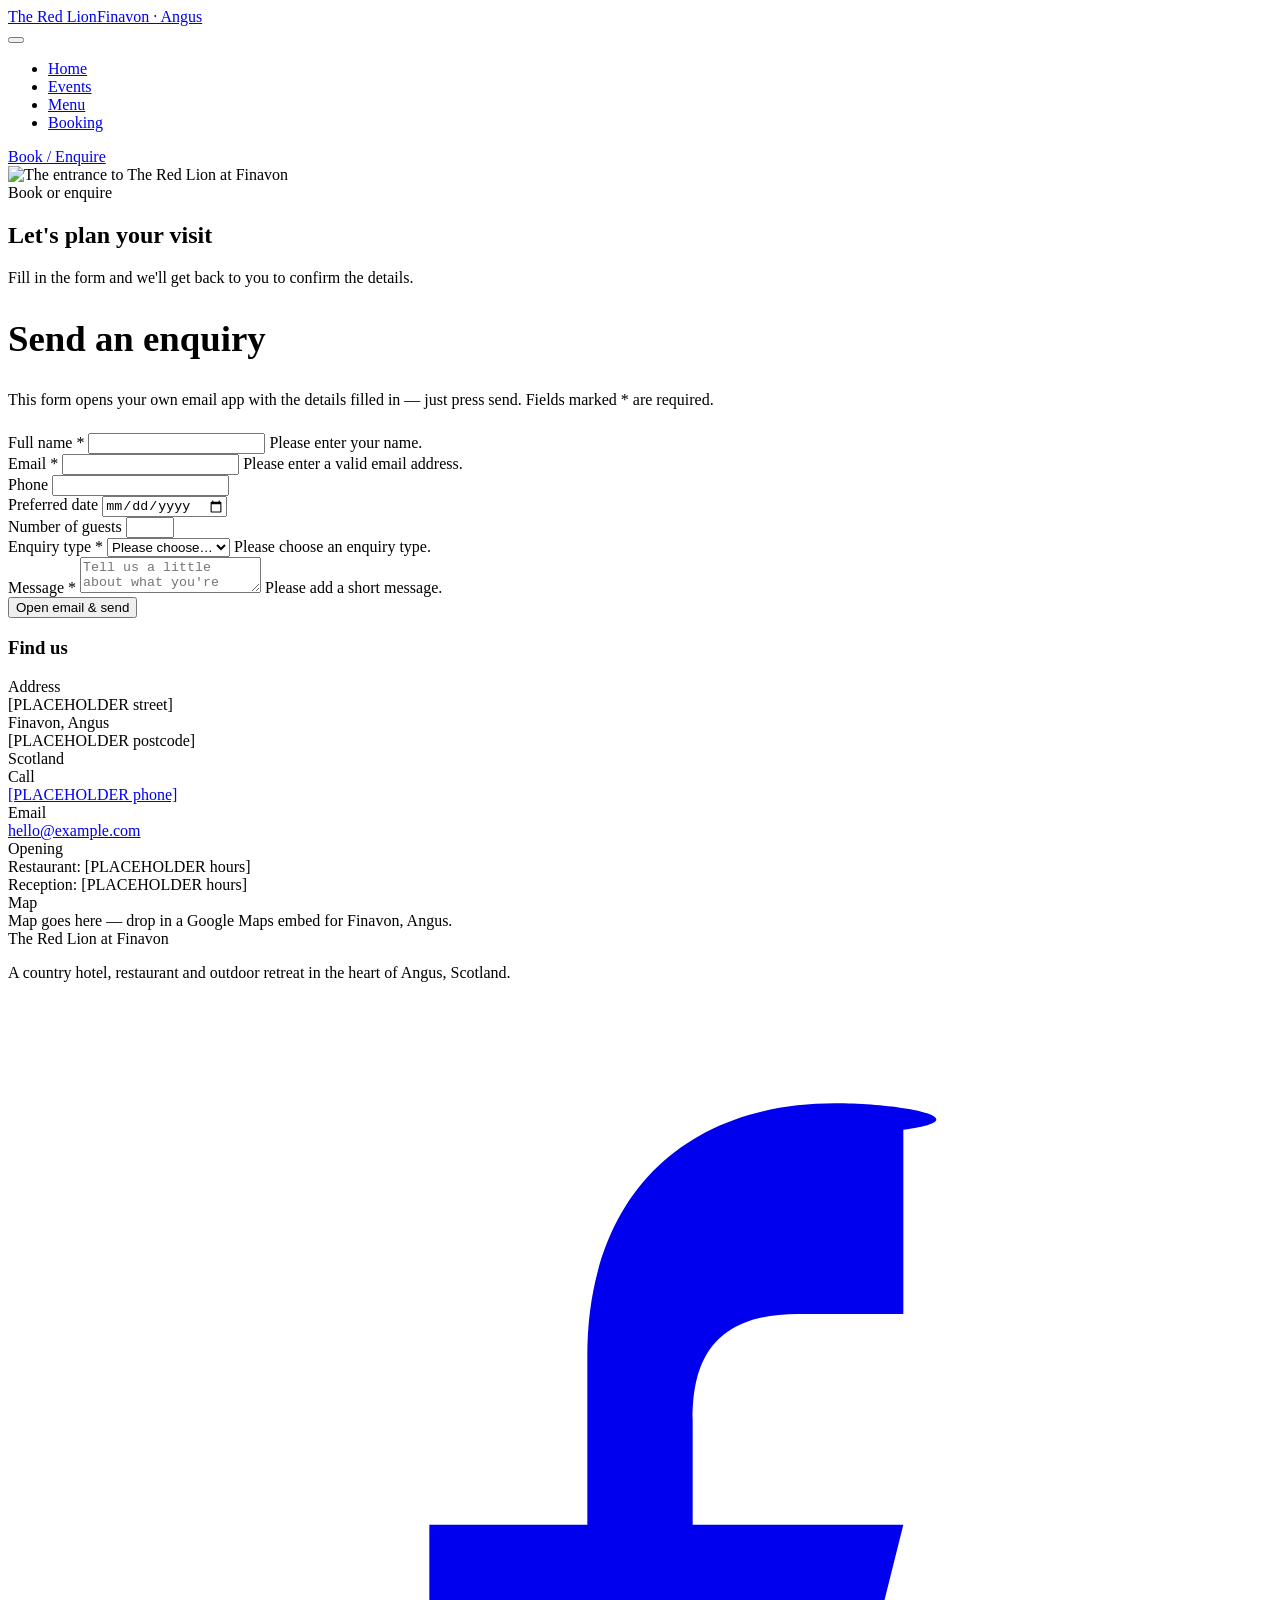
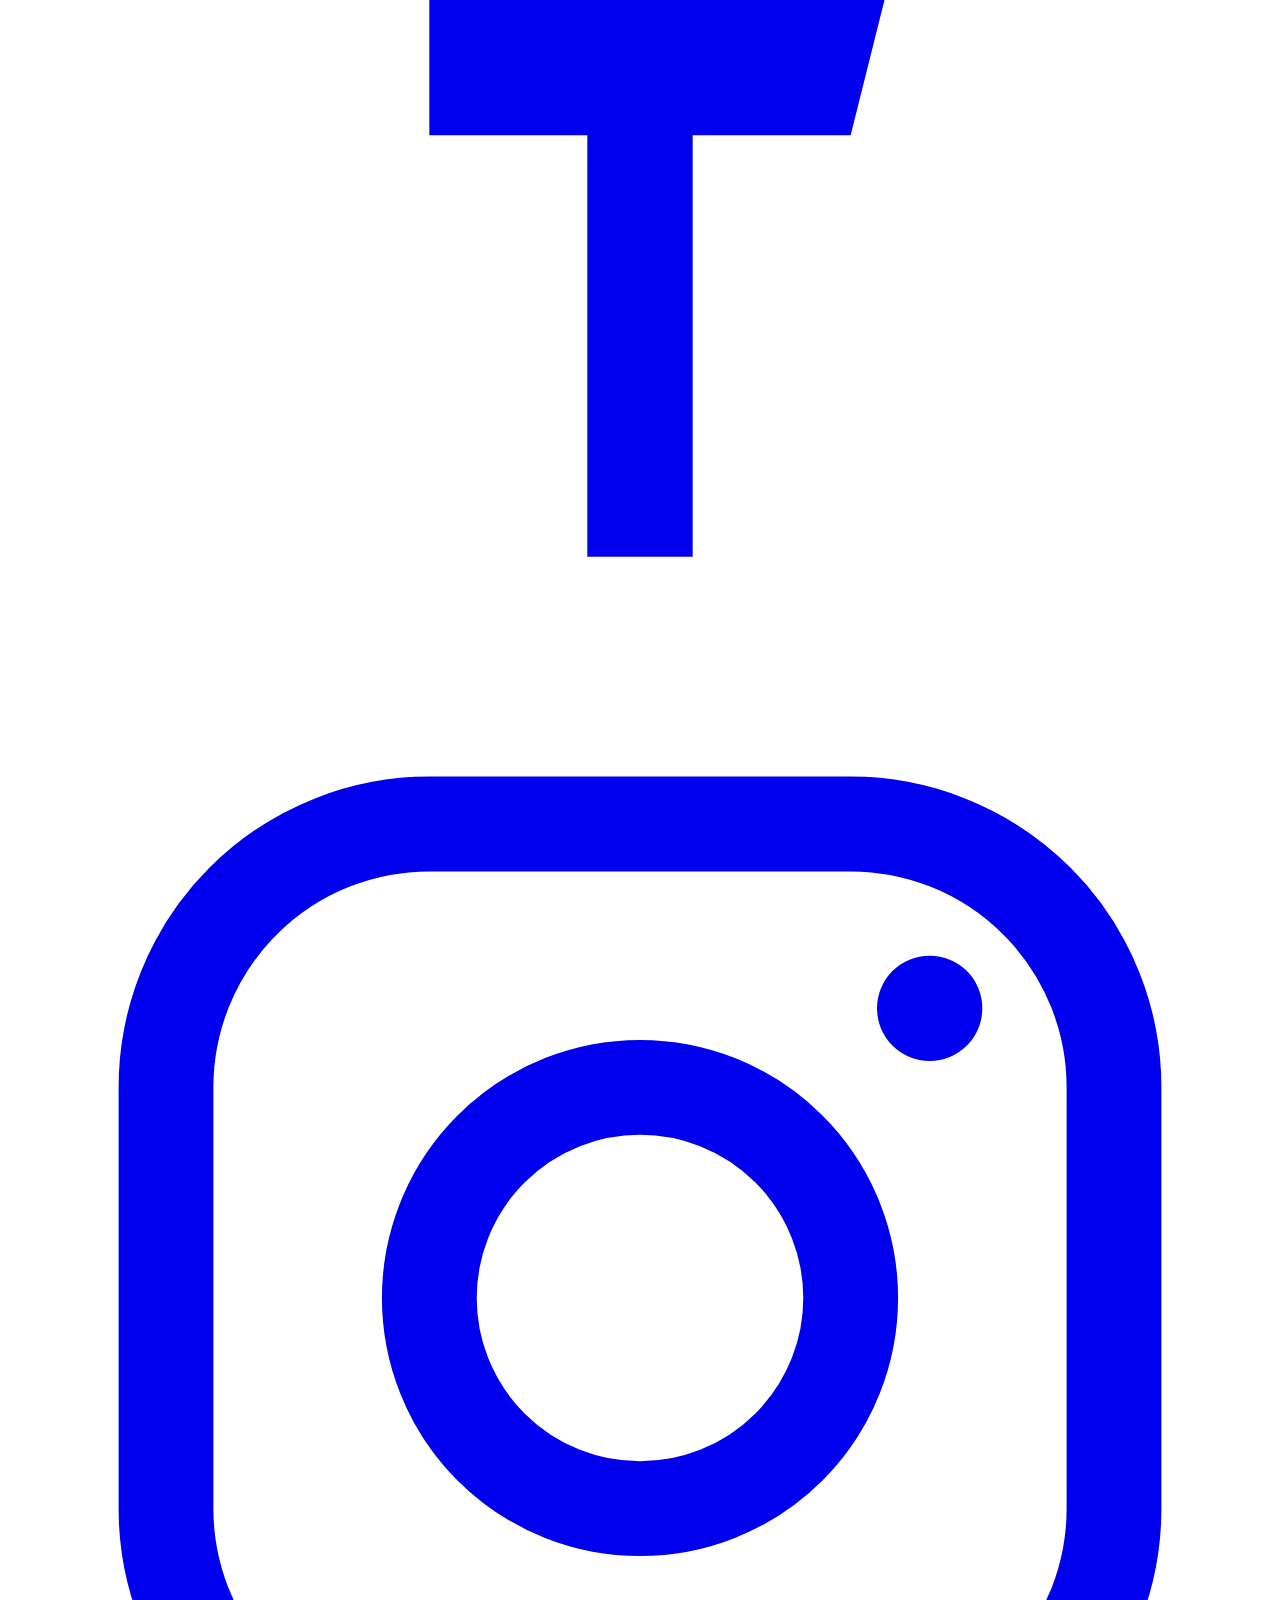
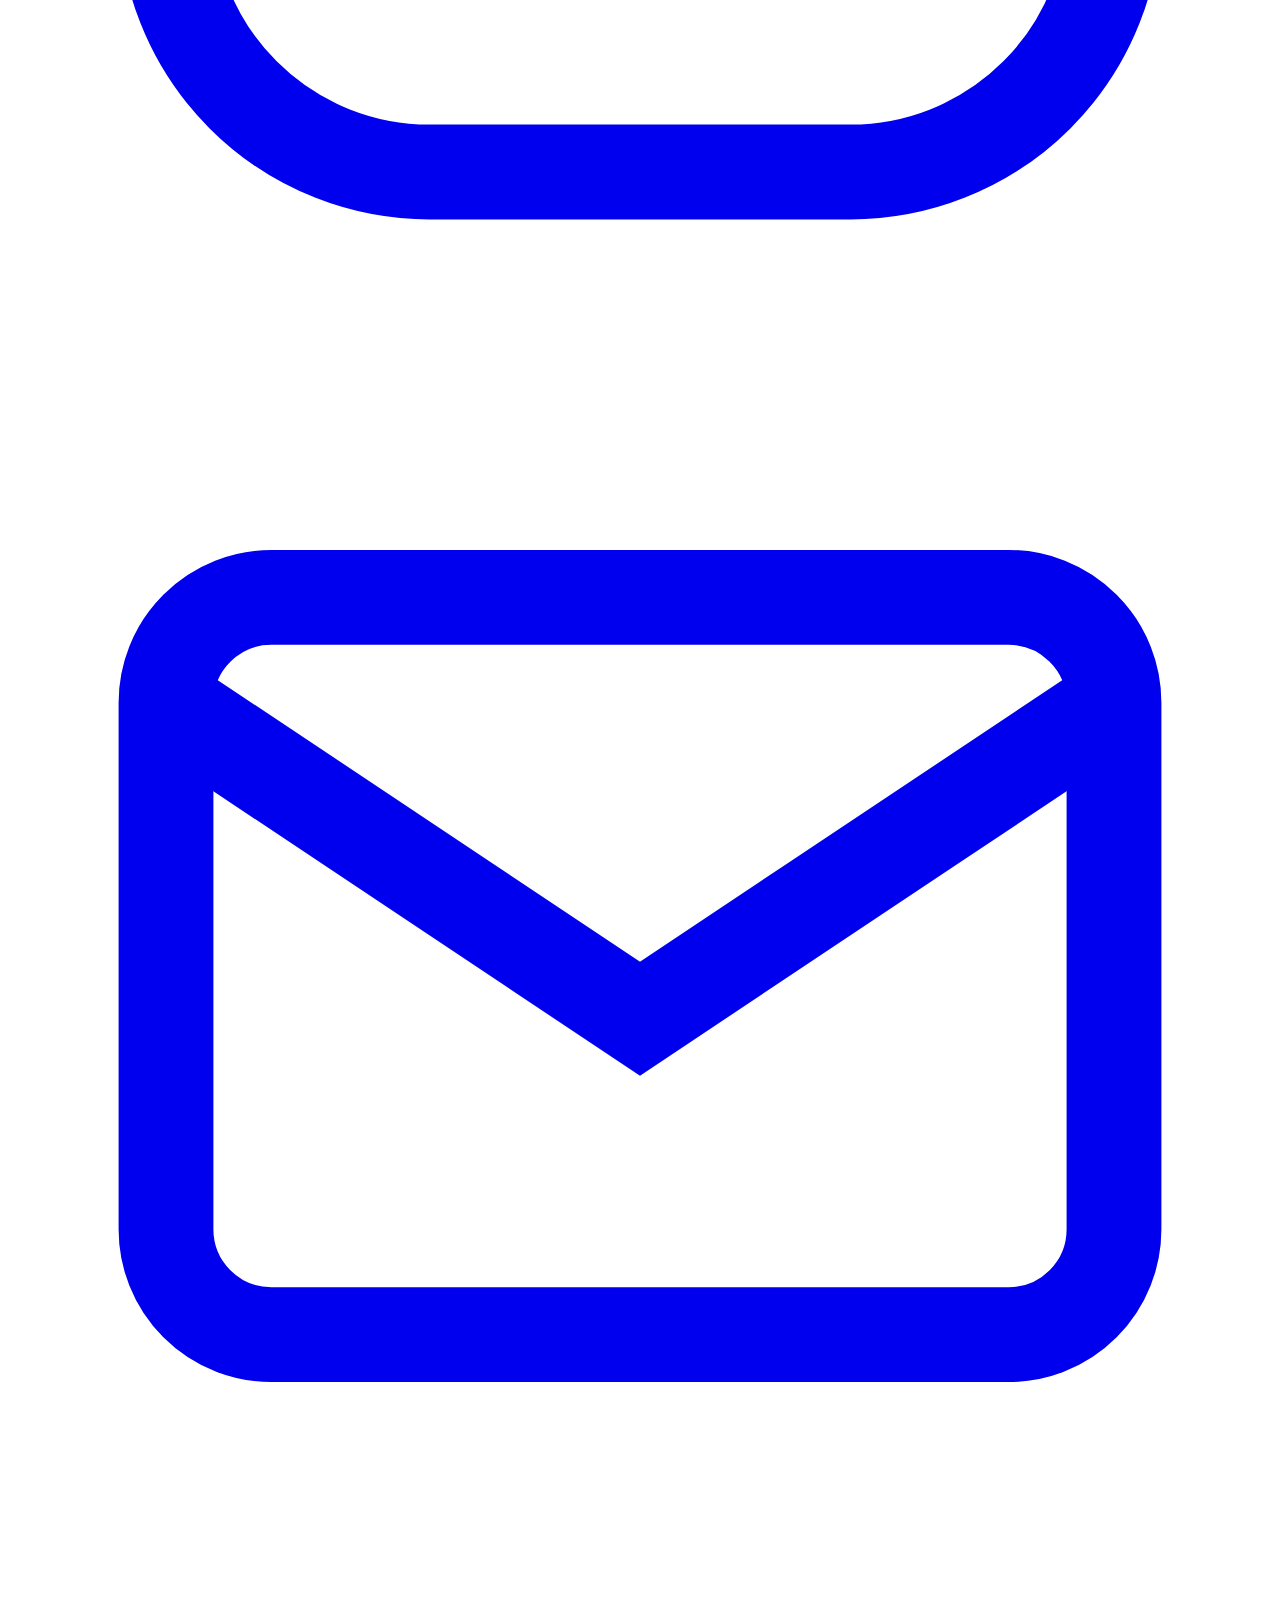
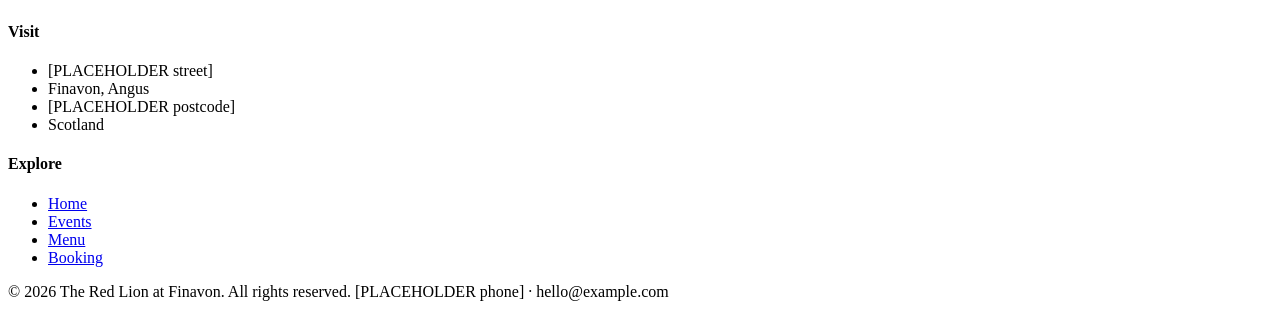
==== booking.html @ 7d17f8b0 "Create booking.html" ====
<!DOCTYPE html>
<html lang="en">
<head>
  <meta charset="UTF-8" />
  <meta name="viewport" content="width=device-width, initial-scale=1.0" />

  <title>Book or Enquire | The Red Lion at Finavon</title>
  <meta name="description" content="Book a room, a table, a fishing trip or a golf day at The Red Lion at Finavon. Send us an enquiry and we'll be in touch." />

  <meta property="og:type" content="website" />
  <meta property="og:title" content="Book or Enquire — The Red Lion at Finavon" />
  <meta property="og:description" content="Rooms, dining, fishing and golf in Angus, Scotland." />
  <!-- IMAGE: OG-SHARE — social share preview (1200x630) -->
  <meta property="og:image" content="https://placehold.co/1200x630/1d3b2a/f7f2e7?text=Book+The+Red+Lion" />

  <link rel="preconnect" href="https://fonts.googleapis.com" />
  <link rel="preconnect" href="https://fonts.gstatic.com" crossorigin />
  <link href="https://fonts.googleapis.com/css2?family=Cormorant+Garamond:wght@500;600;700&family=Inter:wght@400;500;600&display=swap" rel="stylesheet" />
  <link rel="stylesheet" href="styles.css" />
</head>
<body>

  <!-- ============ SHARED HEADER ============ -->
  <header class="site-header">
    <div class="container header-inner">
      <a class="brand" href="index.html">The Red Lion<span>Finavon &middot; Angus</span></a>
      <nav class="nav" aria-label="Primary">
        <button class="nav-toggle" aria-expanded="false" aria-controls="nav-links" aria-label="Toggle menu">
          <span></span><span></span><span></span>
        </button>
        <ul class="nav-links" id="nav-links">
          <li><a href="index.html">Home</a></li>
          <li><a href="events.html">Events</a></li>
          <li><a href="menu.html">Menu</a></li>
          <li><a href="booking.html" class="is-active">Booking</a></li>
        </ul>
        <a class="btn btn--primary" href="booking.html">Book / Enquire</a>
      </nav>
    </div>
  </header>
  <!-- ============ /SHARED HEADER ============ -->

  <main>

    <!-- ===== PAGE BANNER ===== -->
    <section class="page-banner">
      <!-- IMAGE: BOOKING-BANNER — exterior of the inn or a welcoming doorway (approx 1600x600) -->
      <img class="page-banner__img" src="https://placehold.co/1600x600/1d3b2a/f7f2e7?text=BOOKING+banner" alt="The entrance to The Red Lion at Finavon" />
      <div class="container page-banner__inner">
        <span class="eyebrow">Book or enquire</span>
        <h1>Let's plan your visit</h1>
        <p>Fill in the form and we'll get back to you to confirm the details.</p>
      </div>
    </section>

    <!-- ===== BOOKING FORM + CONTACT ===== -->
    <section class="section">
      <div class="container booking-grid">

        <!-- FORM -->
        <div class="form-card">
          <h2 style="font-size: clamp(1.7rem, 3.4vw, 2.3rem);">Send an enquiry</h2>
          <p style="color: var(--ink-soft); margin-bottom: 24px;">
            This form opens your own email app with the details filled in — just press send. Fields marked <span style="color: var(--copper);">*</span> are required.
          </p>

          <!-- Note: no server needed. script.js turns this into a mailto: link. -->
          <form id="booking-form" novalidate>
            <div class="field">
              <label for="name">Full name <span class="req">*</span></label>
              <input type="text" id="name" name="name" autocomplete="name" required />
              <span class="field-error">Please enter your name.</span>
            </div>

            <div class="field-row">
              <div class="field">
                <label for="email">Email <span class="req">*</span></label>
                <input type="email" id="email" name="email" autocomplete="email" required />
                <span class="field-error">Please enter a valid email address.</span>
              </div>
              <div class="field">
                <label for="phone">Phone</label>
                <input type="tel" id="phone" name="phone" autocomplete="tel" />
              </div>
            </div>

            <div class="field-row">
              <div class="field">
                <label for="date">Preferred date</label>
                <input type="date" id="date" name="date" />
              </div>
              <div class="field">
                <label for="guests">Number of guests</label>
                <input type="number" id="guests" name="guests" min="1" max="50" />
              </div>
            </div>

            <div class="field">
              <label for="enquiry-type">Enquiry type <span class="req">*</span></label>
              <select id="enquiry-type" name="enquiry-type" required>
                <option value="">Please choose…</option>
                <option value="Room booking">Room booking</option>
                <option value="Fishing">Fishing</option>
                <option value="Golf">Golf</option>
                <option value="Dining">Dining</option>
                <option value="General">General</option>
              </select>
              <span class="field-error">Please choose an enquiry type.</span>
            </div>

            <div class="field">
              <label for="message">Message <span class="req">*</span></label>
              <textarea id="message" name="message" placeholder="Tell us a little about what you're after…" required></textarea>
              <span class="field-error">Please add a short message.</span>
            </div>

            <button type="submit" class="btn btn--primary">Open email &amp; send</button>
            <p class="form-status" id="form-status" role="status"></p>
          </form>
        </div>

        <!-- CONTACT ASIDE -->
        <aside class="contact-aside">
          <h3>Find us</h3>
          <div class="contact-block">
            <div class="label">Address</div>
            <p style="margin:0;">[PLACEHOLDER street]<br />Finavon, Angus<br />[PLACEHOLDER postcode]<br />Scotland</p>
          </div>
          <div class="contact-block">
            <div class="label">Call</div>
            <p style="margin:0;"><a href="tel:+44000000000">[PLACEHOLDER phone]</a></p>
          </div>
          <div class="contact-block">
            <div class="label">Email</div>
            <!-- Same address used by the form in script.js -->
            <p style="margin:0;"><a href="mailto:hello@example.com">hello@example.com</a></p>
          </div>
          <div class="contact-block">
            <div class="label">Opening</div>
            <p style="margin:0;">Restaurant: [PLACEHOLDER hours]<br />Reception: [PLACEHOLDER hours]</p>
          </div>
          <div class="contact-block">
            <div class="label">Map</div>
            <!-- Replace this with an embedded Google Map iframe when ready -->
            <div class="map-placeholder">Map goes here — drop in a Google Maps embed for Finavon, Angus.</div>
          </div>
        </aside>

      </div>
    </section>

  </main>

  <!-- ============ SHARED FOOTER ============ -->
  <footer class="site-footer">
    <div class="container">
      <div class="footer-grid">
        <div>
          <div class="footer-brand">The Red Lion at Finavon</div>
          <p>A country hotel, restaurant and outdoor retreat in the heart of Angus, Scotland.</p>
          <div class="socials">
            <a href="#" aria-label="Facebook"><svg viewBox="0 0 24 24" fill="currentColor"><path d="M13 22v-8h3l1-4h-4V8c0-1 .3-2 2-2h2V2.5C18.5 2.3 17 2 15.7 2 12.9 2 11 3.7 11 6.8V10H8v4h3v8h2z"/></svg></a>
            <a href="#" aria-label="Instagram"><svg viewBox="0 0 24 24" fill="none" stroke="currentColor" stroke-width="1.8"><rect x="3" y="3" width="18" height="18" rx="5"/><circle cx="12" cy="12" r="4"/><circle cx="17.5" cy="6.5" r="1" fill="currentColor" stroke="none"/></svg></a>
            <a href="#" aria-label="Email us"><svg viewBox="0 0 24 24" fill="none" stroke="currentColor" stroke-width="1.8"><rect x="3" y="5" width="18" height="14" rx="2"/><path d="m3 7 9 6 9-6"/></svg></a>
          </div>
        </div>
        <div>
          <h4>Visit</h4>
          <ul class="footer-list">
            <li>[PLACEHOLDER street]</li>
            <li>Finavon, Angus</li>
            <li>[PLACEHOLDER postcode]</li>
            <li>Scotland</li>
          </ul>
        </div>
        <div>
          <h4>Explore</h4>
          <ul class="footer-list">
            <li><a href="index.html">Home</a></li>
            <li><a href="events.html">Events</a></li>
            <li><a href="menu.html">Menu</a></li>
            <li><a href="booking.html">Booking</a></li>
          </ul>
        </div>
      </div>
      <div class="footer-bottom">
        <span>&copy; <span id="year">2026</span> The Red Lion at Finavon. All rights reserved.</span>
        <span>[PLACEHOLDER phone] &middot; hello@example.com</span>
      </div>
    </div>
  </footer>
  <!-- ============ /SHARED FOOTER ============ -->

  <script src="script.js"></script>
  <script>document.getElementById('year').textContent = new Date().getFullYear();</script>
</body>
</html>
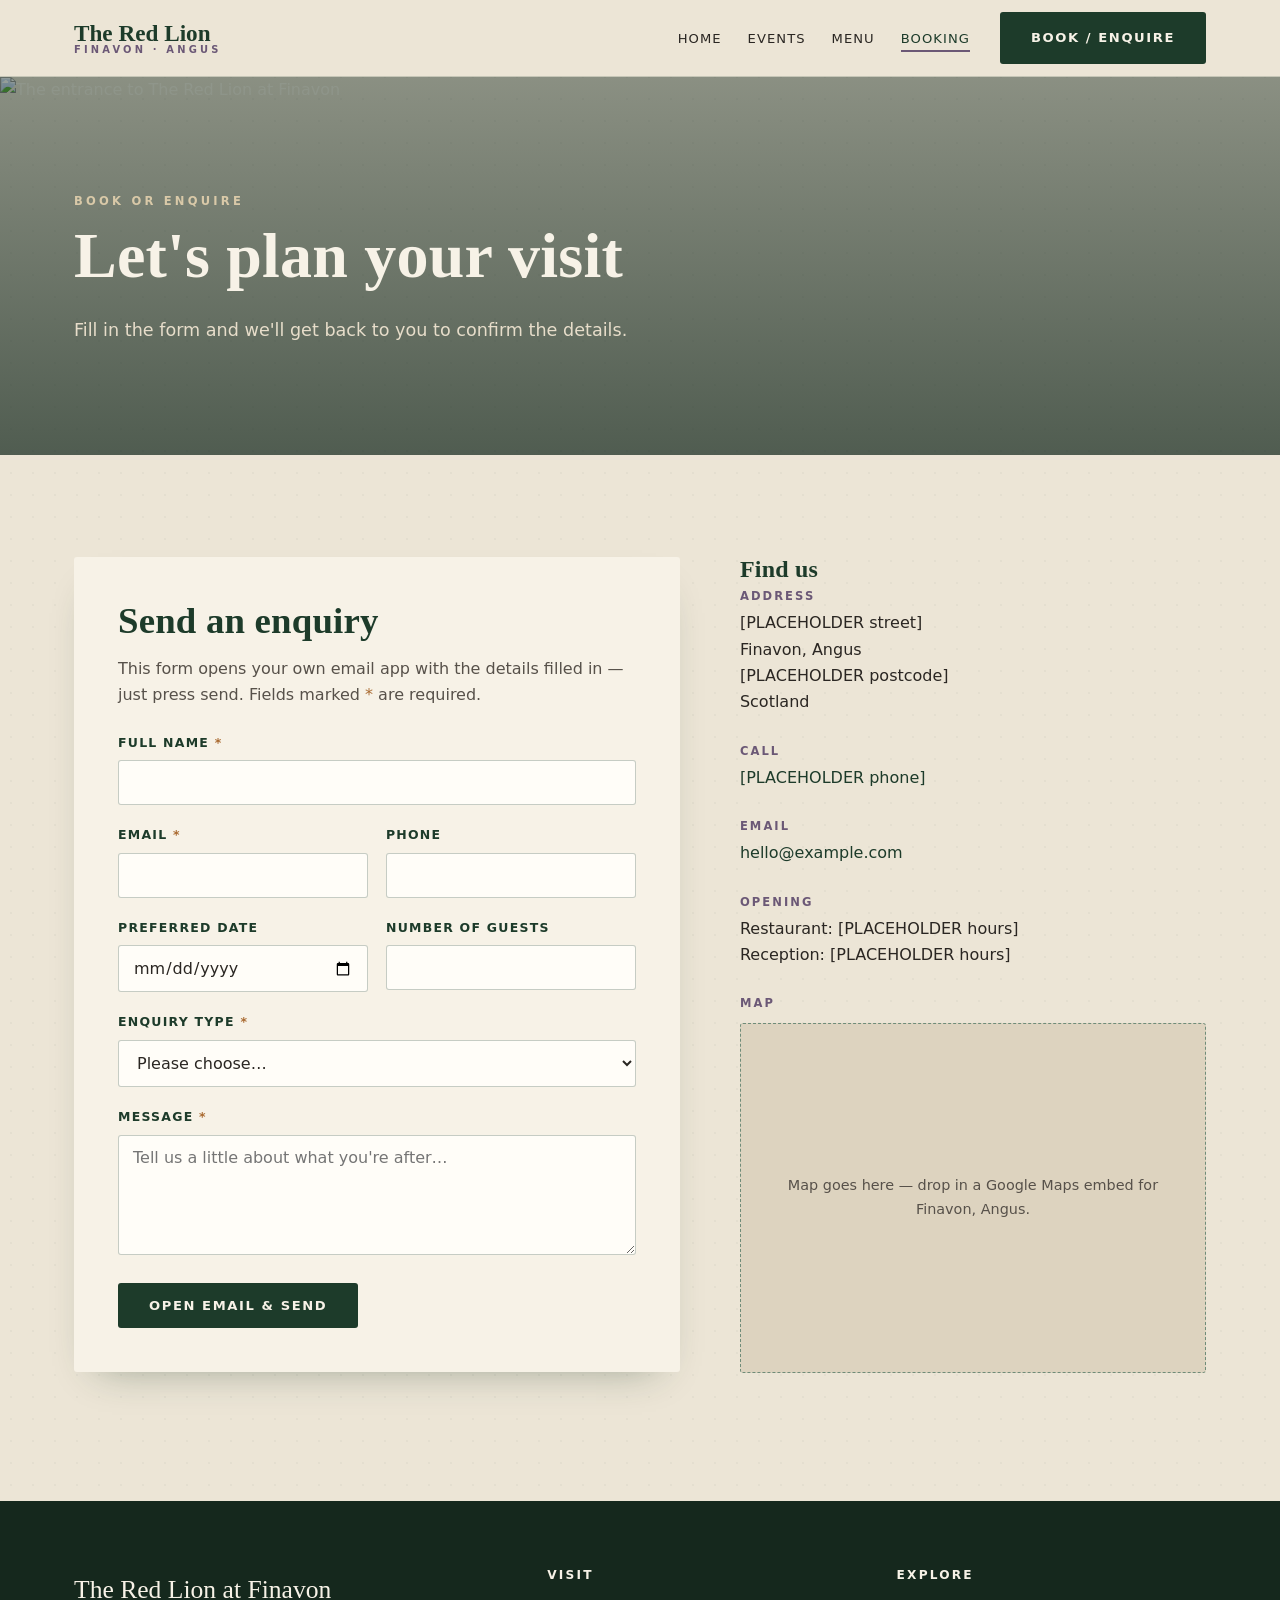
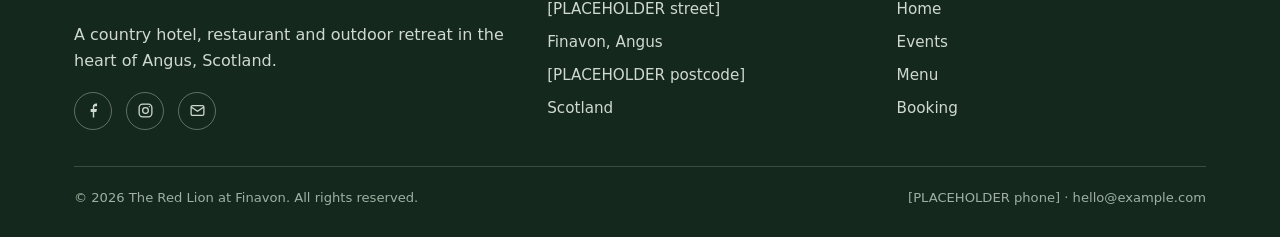
==== commit d01eacbb: "Update booking.html" ====
--- a/booking.html
+++ b/booking.html
@@ -45,7 +45,7 @@
     <!-- ===== PAGE BANNER ===== -->
     <section class="page-banner">
       <!-- IMAGE: BOOKING-BANNER — exterior of the inn or a welcoming doorway (approx 1600x600) -->
-      <img class="page-banner__img" src="https://placehold.co/1600x600/1d3b2a/f7f2e7?text=BOOKING+banner" alt="The entrance to The Red Lion at Finavon" />
+      <img class="page-banner__img" src="https://thf.bing.com/th/id/OIP.ZZX4AcIFJ2snSRDwstD11gHaEL?w=285&h=180&c=7&r=0&o=7&cb=thfc1falcon2&pid=1.7&rm=3" alt="The entrance to The Red Lion at Finavon" />
       <div class="container page-banner__inner">
         <span class="eyebrow">Book or enquire</span>
         <h1>Let's plan your visit</h1>
--- a/styles.css
+++ b/styles.css
@@ -0,0 +1,474 @@
+/* =====================================================================
+   The Red Lion at Finavon — shared stylesheet
+   Design direction: rustic Scottish. Deep estate greens, heather accent,
+   warm oatmeal stone neutrals, charcoal ink. Cormorant display + Inter body.
+   This file is linked by every page so the look stays consistent.
+   ===================================================================== */
+
+/* ---------- Design tokens ---------- */
+:root {
+  /* Colour */
+  --green-deep:   #1d3b2a;   /* forest / estate green — primary brand */
+  --green-mid:    #2f5440;   /* hover / mid green */
+  --green-soft:   #6f8c79;   /* muted sage for borders & captions */
+  --heather:      #6b5876;   /* heather purple — used sparingly as accent */
+  --copper:       #a9692f;   /* warm copper for small highlights */
+  --stone:        #ece5d6;   /* oatmeal page background */
+  --stone-dark:   #ddd3bf;   /* slightly deeper stone for bands */
+  --cream:        #f7f2e7;   /* card / panel surface */
+  --ink:          #2a2622;   /* charcoal body text */
+  --ink-soft:     #57514a;   /* secondary text */
+  --gold-star:    #b8862f;   /* review stars */
+
+  /* Type */
+  --display: "Cormorant Garamond", Georgia, "Times New Roman", serif;
+  --body:    "Inter", system-ui, -apple-system, "Segoe UI", sans-serif;
+
+  /* Spacing & shape */
+  --container: 1180px;
+  --radius: 3px;          /* understated, not bubbly */
+  --shadow: 0 18px 40px -24px rgba(29, 59, 42, 0.45);
+  --rule: 1px solid rgba(29, 59, 42, 0.18);
+}
+
+/* ---------- Reset / base ---------- */
+*, *::before, *::after { box-sizing: border-box; }
+
+html { scroll-behavior: smooth; }
+
+body {
+  margin: 0;
+  font-family: var(--body);
+  color: var(--ink);
+  background-color: var(--stone);
+  /* subtle paper grain so flat colour doesn't read as "templated" */
+  background-image:
+    radial-gradient(rgba(29,59,42,0.04) 1px, transparent 1px);
+  background-size: 22px 22px;
+  line-height: 1.65;
+  -webkit-font-smoothing: antialiased;
+  text-rendering: optimizeLegibility;
+}
+
+img { max-width: 100%; display: block; }
+
+a { color: var(--green-deep); }
+
+h1, h2, h3, h4 {
+  font-family: var(--display);
+  font-weight: 600;
+  line-height: 1.08;
+  color: var(--green-deep);
+  margin: 0 0 0.4em;
+  letter-spacing: 0.2px;
+}
+
+p { margin: 0 0 1.1em; }
+
+.container {
+  width: 100%;
+  max-width: var(--container);
+  margin-inline: auto;
+  padding-inline: 24px;
+}
+
+/* Eyebrow label — recurring structural device (estate-signage feel) */
+.eyebrow {
+  font-family: var(--body);
+  font-size: 0.72rem;
+  font-weight: 600;
+  letter-spacing: 0.28em;
+  text-transform: uppercase;
+  color: var(--heather);
+  margin: 0 0 0.9em;
+  display: inline-block;
+}
+
+/* Section rhythm */
+.section { padding-block: clamp(56px, 8vw, 104px); }
+.section--tight { padding-block: clamp(40px, 5vw, 64px); }
+
+.section-head { max-width: 660px; margin-bottom: clamp(28px, 4vw, 48px); }
+.section-head h2 { font-size: clamp(2rem, 4.4vw, 3.1rem); }
+.section-head p { color: var(--ink-soft); font-size: 1.08rem; }
+.section-head--center { margin-inline: auto; text-align: center; }
+
+/* ---------- Buttons ---------- */
+.btn {
+  display: inline-block;
+  font-family: var(--body);
+  font-size: 0.82rem;
+  font-weight: 600;
+  letter-spacing: 0.12em;
+  text-transform: uppercase;
+  text-decoration: none;
+  padding: 14px 30px;
+  border-radius: var(--radius);
+  border: 1px solid transparent;
+  cursor: pointer;
+  transition: background-color 0.2s ease, color 0.2s ease, transform 0.2s ease;
+}
+.btn--primary { background: var(--green-deep); color: var(--cream); }
+.btn--primary:hover { background: var(--green-mid); transform: translateY(-2px); }
+.btn--ghost {
+  background: transparent;
+  color: var(--green-deep);
+  border-color: rgba(29,59,42,0.4);
+}
+.btn--ghost:hover { background: var(--green-deep); color: var(--cream); }
+.btn--light { background: var(--cream); color: var(--green-deep); }
+.btn--light:hover { background: #fff; transform: translateY(-2px); }
+
+/* =====================================================================
+   HEADER (identical markup on every page; active link set per page)
+   ===================================================================== */
+.site-header {
+  position: sticky;
+  top: 0;
+  z-index: 100;
+  background: rgba(236, 229, 214, 0.92);
+  backdrop-filter: blur(8px);
+  border-bottom: var(--rule);
+}
+.header-inner {
+  display: flex;
+  align-items: center;
+  justify-content: space-between;
+  gap: 16px;
+  min-height: 76px;
+}
+.brand {
+  font-family: var(--display);
+  font-size: 1.45rem;
+  font-weight: 600;
+  color: var(--green-deep);
+  text-decoration: none;
+  line-height: 1.05;
+  white-space: nowrap;
+}
+.brand span { display: block; font-size: 0.62rem; font-family: var(--body);
+  letter-spacing: 0.32em; text-transform: uppercase; color: var(--heather); }
+
+.nav { display: flex; align-items: center; gap: 30px; }
+.nav-links { display: flex; gap: 26px; list-style: none; margin: 0; padding: 0; }
+.nav-links a {
+  font-size: 0.82rem;
+  font-weight: 500;
+  letter-spacing: 0.08em;
+  text-transform: uppercase;
+  text-decoration: none;
+  color: var(--ink);
+  padding-bottom: 4px;
+  border-bottom: 2px solid transparent;
+  transition: color 0.2s ease, border-color 0.2s ease;
+}
+.nav-links a:hover { color: var(--green-deep); }
+.nav-links a.is-active { color: var(--green-deep); border-bottom-color: var(--heather); }
+
+/* Mobile menu toggle */
+.nav-toggle {
+  display: none;
+  background: none;
+  border: 0;
+  cursor: pointer;
+  padding: 8px;
+}
+.nav-toggle span {
+  display: block; width: 24px; height: 2px; background: var(--green-deep);
+  margin: 5px 0; transition: transform 0.25s ease, opacity 0.2s ease;
+}
+.nav-toggle[aria-expanded="true"] span:nth-child(1) { transform: translateY(7px) rotate(45deg); }
+.nav-toggle[aria-expanded="true"] span:nth-child(2) { opacity: 0; }
+.nav-toggle[aria-expanded="true"] span:nth-child(3) { transform: translateY(-7px) rotate(-45deg); }
+
+/* =====================================================================
+   HERO (home)
+   ===================================================================== */
+.hero {
+  position: relative;
+  min-height: clamp(520px, 86vh, 760px);
+  display: flex;
+  align-items: flex-end;
+  color: var(--cream);
+  overflow: hidden;
+}
+.hero__img { position: absolute; inset: 0; width: 100%; height: 100%; object-fit: cover; }
+.hero::after {
+  content: "";
+  position: absolute; inset: 0;
+  background: linear-gradient(180deg, rgba(20,40,29,0.15) 0%, rgba(20,40,29,0.78) 92%);
+}
+.hero__inner { position: relative; z-index: 2; padding-bottom: clamp(48px, 8vw, 96px); max-width: 720px; }
+.hero .eyebrow { color: #d9c9a8; }
+.hero h1 {
+  color: var(--cream);
+  font-size: clamp(2.8rem, 7vw, 5.2rem);
+  font-weight: 600;
+  margin-bottom: 0.25em;
+}
+.hero p { font-size: clamp(1.05rem, 2vw, 1.3rem); color: #ece5d6; max-width: 540px; }
+.hero .btn { margin-top: 12px; }
+
+/* =====================================================================
+   PAGE BANNER (interior pages)
+   ===================================================================== */
+.page-banner {
+  position: relative;
+  color: var(--cream);
+  display: flex;
+  align-items: center;
+  min-height: clamp(280px, 42vh, 400px);
+  overflow: hidden;
+}
+.page-banner__img { position: absolute; inset: 0; width: 100%; height: 100%; object-fit: cover; }
+.page-banner::after {
+  content: ""; position: absolute; inset: 0;
+  background: linear-gradient(180deg, rgba(20,40,29,0.45), rgba(20,40,29,0.72));
+}
+.page-banner__inner { position: relative; z-index: 2; }
+.page-banner .eyebrow { color: #d9c9a8; }
+.page-banner h1 { color: var(--cream); font-size: clamp(2.4rem, 5.5vw, 4rem); }
+.page-banner p { color: #e7ddca; max-width: 560px; font-size: 1.1rem; margin-bottom: 0; }
+
+/* =====================================================================
+   WELCOME / INTRO
+   ===================================================================== */
+.welcome { background: var(--cream); }
+.welcome__grid {
+  display: grid;
+  grid-template-columns: 1fr 1fr;
+  gap: clamp(32px, 6vw, 72px);
+  align-items: center;
+}
+.welcome__text h2 { font-size: clamp(2rem, 4vw, 2.8rem); }
+.welcome__text p { color: var(--ink-soft); font-size: 1.08rem; }
+.welcome__img { border-radius: var(--radius); box-shadow: var(--shadow); }
+.welcome__img img { border-radius: var(--radius); aspect-ratio: 4 / 5; object-fit: cover; width: 100%; }
+
+/* =====================================================================
+   HIGHLIGHTS / EVENT CARDS (shared card styling)
+   ===================================================================== */
+.card-grid {
+  display: grid;
+  grid-template-columns: repeat(3, 1fr);
+  gap: 28px;
+}
+.card-grid--two { grid-template-columns: repeat(2, 1fr); }
+
+.card {
+  background: var(--cream);
+  border-radius: var(--radius);
+  overflow: hidden;
+  box-shadow: var(--shadow);
+  display: flex;
+  flex-direction: column;
+  transition: transform 0.25s ease;
+}
+.card:hover { transform: translateY(-5px); }
+.card__img { aspect-ratio: 3 / 2; object-fit: cover; width: 100%; }
+.card--tall .card__img { aspect-ratio: 4 / 3; }
+.card__body { padding: 26px 26px 30px; display: flex; flex-direction: column; flex: 1; }
+.card__body h3 { font-size: 1.7rem; }
+.card__body p { color: var(--ink-soft); flex: 1; }
+.card__body .btn { align-self: flex-start; margin-top: 8px; }
+.card__kicker {
+  font-size: 0.7rem; font-weight: 600; letter-spacing: 0.2em;
+  text-transform: uppercase; color: var(--copper); margin-bottom: 8px;
+}
+
+/* =====================================================================
+   REVIEWS
+   ===================================================================== */
+.reviews { background: var(--green-deep); color: var(--cream); }
+.reviews .eyebrow { color: #d2c4a4; }
+.reviews .section-head h2 { color: var(--cream); }
+.review-grid { display: grid; grid-template-columns: repeat(3, 1fr); gap: 26px; }
+.review {
+  background: rgba(247, 242, 231, 0.06);
+  border: 1px solid rgba(247, 242, 231, 0.16);
+  border-radius: var(--radius);
+  padding: 30px 28px;
+}
+.review__stars { color: var(--gold-star); letter-spacing: 3px; margin-bottom: 12px; font-size: 0.95rem; }
+.review__quote { font-family: var(--display); font-size: 1.3rem; line-height: 1.4; color: #f4eede; margin-bottom: 16px; }
+.review__name { font-size: 0.82rem; letter-spacing: 0.14em; text-transform: uppercase; color: #c7d3c6; }
+
+/* =====================================================================
+   CTA BAND
+   ===================================================================== */
+.cta-band {
+  background: var(--heather);
+  color: var(--cream);
+  text-align: center;
+}
+.cta-band h2 { color: var(--cream); font-size: clamp(2rem, 4.5vw, 3rem); }
+.cta-band p { color: #efe7f2; max-width: 540px; margin-inline: auto; }
+
+/* =====================================================================
+   MENU PAGE
+   ===================================================================== */
+.menu-note {
+  background: var(--cream);
+  border: var(--rule);
+  border-left: 4px solid var(--heather);
+  border-radius: var(--radius);
+  padding: 22px 26px;
+  margin-bottom: clamp(36px, 5vw, 56px);
+  color: var(--ink-soft);
+}
+.menu-note strong { color: var(--green-deep); }
+.menu-course { margin-bottom: clamp(40px, 6vw, 64px); }
+.menu-course__head {
+  display: flex; align-items: baseline; gap: 16px;
+  border-bottom: var(--rule); padding-bottom: 10px; margin-bottom: 22px;
+}
+.menu-course__head h2 { font-size: clamp(1.6rem, 3.5vw, 2.3rem); margin: 0; }
+.menu-course__head .eyebrow { margin: 0; }
+.menu-item { display: flex; justify-content: space-between; gap: 18px; padding: 12px 0; align-items: baseline; }
+.menu-item + .menu-item { border-top: 1px dashed rgba(29,59,42,0.16); }
+.menu-item__name { font-family: var(--display); font-size: 1.35rem; color: var(--ink); }
+.menu-item__desc { color: var(--ink-soft); font-size: 0.95rem; margin: 2px 0 0; }
+.menu-item__price { font-family: var(--display); font-size: 1.3rem; color: var(--copper); white-space: nowrap; }
+
+/* =====================================================================
+   BOOKING PAGE
+   ===================================================================== */
+.booking-grid {
+  display: grid;
+  grid-template-columns: 1.3fr 1fr;
+  gap: clamp(32px, 5vw, 60px);
+  align-items: start;
+}
+.form-card {
+  background: var(--cream);
+  border-radius: var(--radius);
+  box-shadow: var(--shadow);
+  padding: clamp(26px, 4vw, 44px);
+}
+.field { margin-bottom: 20px; }
+.field label {
+  display: block; font-size: 0.78rem; font-weight: 600; letter-spacing: 0.1em;
+  text-transform: uppercase; color: var(--green-deep); margin-bottom: 7px;
+}
+.field .req { color: var(--copper); }
+.field input, .field select, .field textarea {
+  width: 100%;
+  font-family: var(--body);
+  font-size: 1rem;
+  color: var(--ink);
+  background: #fffdf8;
+  border: 1px solid rgba(29,59,42,0.25);
+  border-radius: var(--radius);
+  padding: 12px 14px;
+  transition: border-color 0.2s ease, box-shadow 0.2s ease;
+}
+.field input:focus, .field select:focus, .field textarea:focus {
+  outline: none;
+  border-color: var(--heather);
+  box-shadow: 0 0 0 3px rgba(107, 88, 118, 0.18);
+}
+.field textarea { resize: vertical; min-height: 120px; }
+.field-row { display: grid; grid-template-columns: 1fr 1fr; gap: 18px; }
+.field-error { color: #9d3b2c; font-size: 0.82rem; margin-top: 6px; display: none; }
+.field.has-error input, .field.has-error select, .field.has-error textarea { border-color: #9d3b2c; }
+.field.has-error .field-error { display: block; }
+.form-status { margin-top: 8px; font-size: 0.92rem; color: var(--green-mid); display: none; }
+
+.contact-aside h3 { font-size: 1.5rem; margin-bottom: 4px; }
+.contact-block { margin-bottom: 26px; }
+.contact-block .label {
+  font-size: 0.72rem; font-weight: 600; letter-spacing: 0.18em;
+  text-transform: uppercase; color: var(--heather); margin-bottom: 4px;
+}
+.contact-block a { color: var(--green-deep); text-decoration: none; }
+.contact-block a:hover { text-decoration: underline; }
+.map-placeholder {
+  margin-top: 10px;
+  aspect-ratio: 4 / 3;
+  border-radius: var(--radius);
+  border: 1px dashed var(--green-soft);
+  background: var(--stone-dark);
+  display: flex; align-items: center; justify-content: center;
+  color: var(--ink-soft); font-size: 0.9rem; text-align: center; padding: 16px;
+}
+
+/* =====================================================================
+   FOOTER (identical markup on every page)
+   ===================================================================== */
+.site-footer {
+  background: #15281d;
+  color: #cfd9cf;
+  padding-block: clamp(46px, 6vw, 68px) 28px;
+}
+.footer-grid {
+  display: grid;
+  grid-template-columns: 1.4fr 1fr 1fr;
+  gap: 40px;
+  margin-bottom: 36px;
+}
+.footer-brand { font-family: var(--display); font-size: 1.6rem; color: var(--cream); margin-bottom: 10px; }
+.site-footer h4 {
+  color: var(--cream); font-family: var(--body); font-size: 0.76rem;
+  letter-spacing: 0.18em; text-transform: uppercase; margin-bottom: 14px;
+}
+.footer-list { list-style: none; padding: 0; margin: 0; }
+.footer-list li { margin-bottom: 8px; font-size: 0.95rem; }
+.footer-list a { color: #cfd9cf; text-decoration: none; }
+.footer-list a:hover { color: var(--cream); }
+.socials { display: flex; gap: 14px; margin-top: 6px; }
+.socials a {
+  width: 38px; height: 38px; border-radius: 50%;
+  border: 1px solid rgba(207,217,207,0.4);
+  display: flex; align-items: center; justify-content: center; color: #cfd9cf;
+  transition: background 0.2s ease, color 0.2s ease;
+}
+.socials a:hover { background: var(--cream); color: var(--green-deep); }
+.socials svg { width: 17px; height: 17px; }
+.footer-bottom {
+  border-top: 1px solid rgba(207,217,207,0.2);
+  padding-top: 20px;
+  font-size: 0.82rem;
+  color: #9fb0a2;
+  display: flex; justify-content: space-between; flex-wrap: wrap; gap: 10px;
+}
+
+/* =====================================================================
+   RESPONSIVE
+   ===================================================================== */
+@media (max-width: 860px) {
+  .nav-toggle { display: block; }
+  .nav-links {
+    position: absolute;
+    top: 76px; left: 0; right: 0;
+    flex-direction: column;
+    gap: 0;
+    background: var(--stone);
+    border-bottom: var(--rule);
+    padding: 8px 0;
+    transform: translateY(-12px);
+    opacity: 0;
+    pointer-events: none;
+    transition: transform 0.25s ease, opacity 0.25s ease;
+  }
+  .nav-links.is-open { transform: translateY(0); opacity: 1; pointer-events: auto; }
+  .nav-links li { width: 100%; text-align: center; }
+  .nav-links a { display: block; padding: 14px 0; border-bottom: 0; }
+  .nav-links a.is-active { border-bottom: 0; color: var(--heather); }
+  .nav .btn { display: none; }    /* keep mobile bar clean; CTA lives in menu links */
+
+  .welcome__grid { grid-template-columns: 1fr; }
+  .welcome__img { order: -1; }
+  .card-grid, .card-grid--two, .review-grid { grid-template-columns: 1fr; }
+  .booking-grid { grid-template-columns: 1fr; }
+  .footer-grid { grid-template-columns: 1fr; gap: 28px; }
+}
+
+@media (max-width: 560px) {
+  .field-row { grid-template-columns: 1fr; }
+  .brand { font-size: 1.2rem; }
+}
+
+/* Respect reduced-motion preferences */
+@media (prefers-reduced-motion: reduce) {
+  * { scroll-behavior: auto !important; transition: none !important; }
+}
